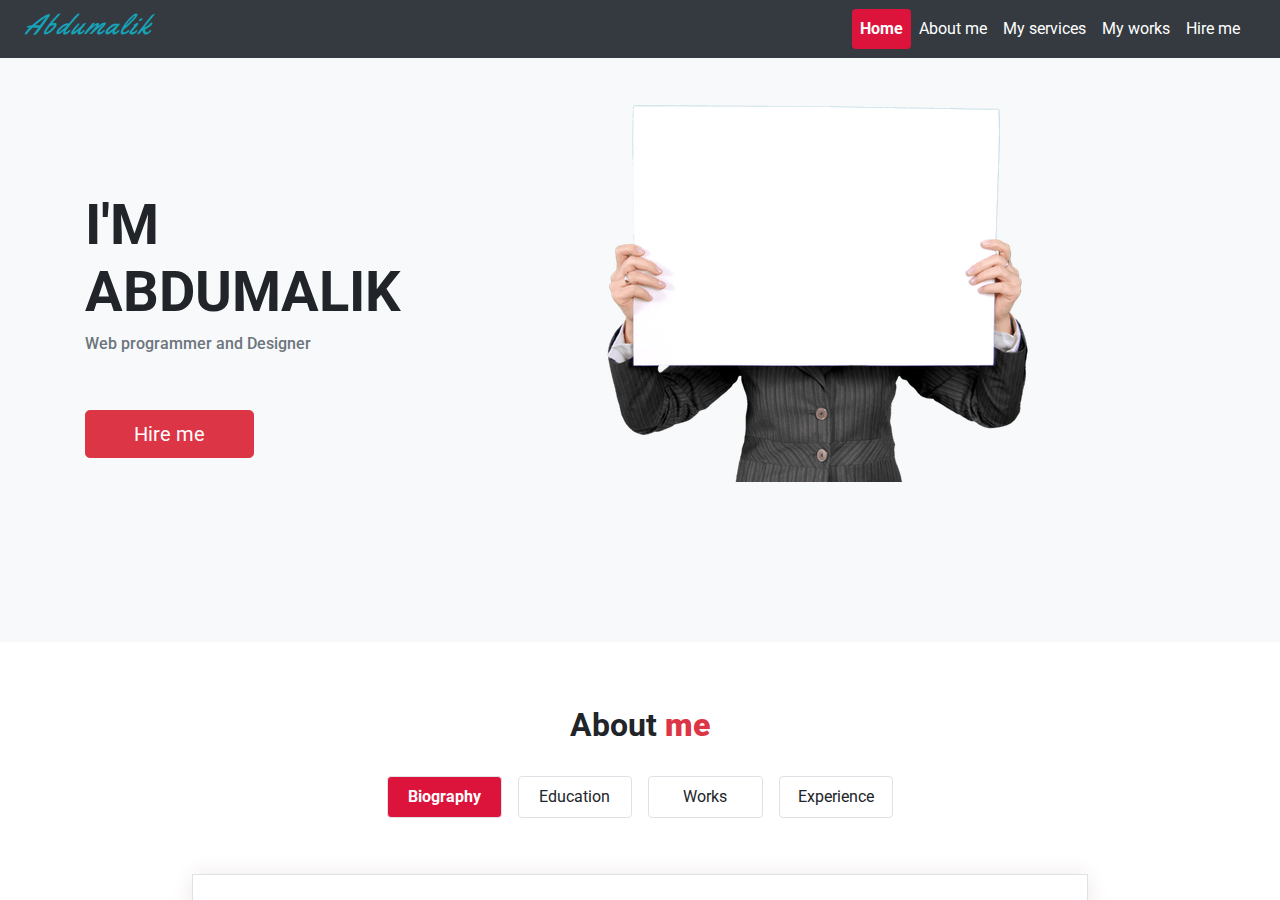
==== boots7/index.html @ 89ead4c4 "copy portfolio" ====
<!DOCTYPE html>
<html>
<head>
	<meta charset="UTF-8">
	<meta http-equiv="X-UA-Compatible" content="ie=edge">
	<title>Bootstrap</title>
	<meta name="viewport" content="width=device-width, initial-scale=1">
	<link rel="stylesheet" type="text/css" href="../bootstrap/css/bootstrap.css">
	<link rel="stylesheet" type="text/css" href="../bootstrap/css/bootstrap.css">
	<link rel="stylesheet" href="https://use.fontawesome.com/releases/v5.6.3/css/all.css" integrity="sha384-UHRtZLI+pbxtHCWp1t77Bi1L4ZtiqrqD80Kn4Z8NTSRyMA2Fd33n5dQ8lWUE00s/" crossorigin="anonymous">
	<link href="https://fonts.googleapis.com/css?family=Abril+Fatface|Roboto|Yellowtail" rel="stylesheet">
	<link rel="stylesheet" type="text/css" href="css/style.css">
</head>
<body>
	<header class="bg-dark fixed-top">
		<nav class="navbar navbar-expand-md">
			<h3 class="mx-2 font-italic text-info">Abdumalik</h3>
			<button class="navbar-toggler display-1 font-bold text-white" data-target="#nav" data-toggle="collapse"><i class="fas fa-bars"></i></button>
			<div class="collapse navbar-collapse justify-content-end" id="nav">
				<div class="navbar-nav">
					<ul class="navbar-nav nav-pills list-unstyled text-center mx-3" id="main">
						<li class="nav-item"><a href="#hero" class="nav-link text-white">Home</a></li>
						<li class="nav-item"><a href="#about" class="nav-link text-white">About me</a></li>
						<li class="nav-item"><a href="#services" class="nav-link text-white">My services</a></li>
						<li class="nav-item"><a href="#work" class="nav-link text-white">My works</a></li>			
						<li class="nav-item"><a href="#foot" class="nav-link text-white">Hire me</a></li>		
					</ul>
				
			
			
		</nav>
	</header>
	<main data-spy="scroll" data-target="#main" data-offset="100">
		<section id="hero" class="pt-5 bg-light">
			<div class="container">
				<div class="row">
					<div class="col-md-5 text-center text-md-left pt-5">
						
						<div class="my-5 py-5">
							<h2 class="display-4 font-weight-bold text-uppercase">
								I'm <br>
								Abdumalik
							</h2>
							<h6 class="text-muted">
								Web programmer and Designer
							</h6>
							<button class="btn btn-lg btn-danger px-5 mt-5" data-toggle="modal" data-target="#hire">Hire me</button>
							<ul class="list-unstyled list-inline text-muted mt-5">
								<li class="list-inline-item pr-2 text-danger"><b><i class="fab fa-facebook-f"></i></b></li>
								<li class="list-inline-item pr-2"><i class="fab fa-twitter"></i></li>
								<li class="list-inline-item pr-2"><i class="fab fa-google-plus-g"></i></li>
								<li class="list-inline-item pr-2"><i class="fab fa-invision"></i></li>
							</ul>						
						</div>
					</div>
					<div class="col-12 col-md-7 pt-5">

						<img src="../img/info.jpg" class="img-fluid">
					</div>	
				</div>
			</div>
		</section>
		<section id="about" class="pt-3 mb-5">		
			<div class="container p-5">
				<h2 class="text-center font-weight-bold mb-4">About <b class="text-danger"> me</b></h2>
				<div class="m-auto w-50">
					<ul class="nav nav-pills nav-justified list-unstyled">
						<li class="nav-item">
							<a href="#biography" data-toggle="tab" class="nav-link btn border m-2 active">Biography</a>
						</li>
						<li class="nav-item">
							<a href="#education" data-toggle="tab" class="nav-link btn border m-2">Education</a>
						</li>
						<li class="nav-item">
							<a href="#works" data-toggle="tab" class="nav-link btn border m-2">Works</a>
						</li>
						<li class="nav-item">
							<a href="#experience" data-toggle="tab" class="nav-link btn border m-2">Experience</a>
						</li>
					</ul>
				</div>
			</div>
			<div class="border p-5 text-center m-auto" id="area">
				<div class="tab-content">
					<div class="tab-pane fade show active" id="biography">
						<b>Date of birth: </b><i> 1995 08 19</i><br>
						<b>School: </b><i> 2002-2011 years</i><br>
						<b>College: </b><i> 2011-2014 years</i><br>
						<b>and so on...</b><i> educational institutions</i>
					</div>
					<div class="tab-pane fade" id="education">
						The training period is a few stages: These are...
					</div>
					<div class="tab-pane fade" id="works">
						This portfolio, which is currently being prepared, was prepared during the training period, and this is the first case of the portfolio
					</div>
					<div class="tab-pane fade" id="experience">
						(21 01 2019): did not participate in any practical projects.........
					</div>
				</div>
			</div>		
		</section>
		<section id="services" class="pt-5">
			<div class="container">
				<h2 class="font-weight-bold mb-4">My <b class="text-danger">services</b></h2>
				<div class="row">
					<div class="col-md-4 col-12">
						<h3 class="font-weight-bold mt-5">Web Design</h3>
						<p class="mt-3 text-muted">Designing Website is my passion. I always love to do he thing where i got energy. In the Designing field i feel relax</p>
					</div>
					<div class="col-md-4 col-12">
						<h3 class="font-weight-bold mt-5">UX Research</h3>
						<p class="mt-3 text-muted">Designing Website is my passion. I always love to do he thing where i got energy. In the Designing field i feel relax</p>
					</div>
					<div class="col-md-4 col-12">
						<h3 class="font-weight-bold mt-5">Branding</h3>
						<p class="mt-3 text-muted">Designing Website is my passion. I always love to do he thing where i got energy. In the Designing field i feel relax</p>
					</div>
				</div>
			</div>		
		</section>
		<section id="work" class="p-5 mt-5">
			<div class="container text-left text-md-center">
				<h2 class="font-weight-bold mt-5">Check my <b class="text-danger">works</b></h2>
				<div class="row m-5">
					<div class="col-sm-4"><img src="../img/img1.jpg" class="img-fluid img-thumbnail"></div>
					<div class="col-sm-4"><img src="../img/for.jpg" class="img-fluid img-thumbnail"></div>
					<div class="col-sm-4"><img src="../img/imgg.jpg" class="img-fluid img-thumbnail"></div>
				</div>
			</div>
		</section>
		<section class="p-5" id="mal">
			<div class="container">
				<div class="m-auto w-md-50 p-1 p-md-3" id="fikr">
					<div class="m-2">
						<ul class="nav nav-pills list-unstyled">
							<li class="nav-item">
								<a href="#an1" data-toggle="tab" class="nav-link btn border m-1 active"></a>
							</li>
							<li class="nav-item">
								<a href="#an2" data-toggle="tab" class="nav-link btn border m-1"></a>
							</li>
							<li class="nav-item">
								<a href="#an3" data-toggle="tab" class="nav-link btn border m-1"></a>
							</li>					
						</ul>
					</div>
					<div class="tab-content">
						<div class="tab-pane fade show active" id="an1">
							<p class="lead text-dark pt-md-5">It is along established fact that a reader will be distracted by the content of a page when looking at its layout. The point of using Lorem</p>
							<h4 class="pt-md-5"><b>A G</b></h4>
							<h5 class="text-muted">Web developer</h5>
						</div>
						<div class="tab-pane fade" id="an2">
							<p class="lead text-dark pt-md-5">Designing Website is my passion. I always love to do he thing where i got energy. In the Designing field i feel relax</p>
							<h4 class="pt-md-5"><b>Development academy</b></h4>
							<h5 class="text-muted">Web developers</h5>
						</div>
						<div class="tab-pane fade" id="an3">
							<p class="lead text-dark pt-md-5">It is along established fact that a reader will be distracted by the content of a page when looking at its layout. The point of using Lorem</p>
							<h4 class="pt-md-5"><b>F.S.D</b></h4>
							<h5 class="text-muted">Web developers</h5>
						</div>
					</div>		
				</div>
			</div>
		</section>
		<section class="p-5 bg-mute" id="foot">
			<div class="container bg-white text-center p-3" id="mail">
				<h2 class="text-center mb-5">Talk to <span class="text-danger">me</span></h2>
				<div class="row">
					<form action="#" method="post" class="offset-sm-2 offset-lg-3 col-lg-6 col-sm-8">
						<div class="input-group mb-3">
							<div class="input-group-prepend">
								<div class="input-group-text">
									<i class="fas fa-user"></i>
								</div>
							</div>
							<input type="text" name="text" class="form-control" placeholder="Your Name">
						</div>
						<div class="input-group mb-3">
							<div class="input-group-prepend">
								<div class="input-group-text">@</div>
							</div>
							<input type="email" name="mail" class="form-control" placeholder="Your email">
						</div>
						<div class="form-group">
							<textarea class="form-control" rows="5" name="message" placeholder="Type your message ✏ "></textarea>
						</div>			
						<div class="text-center">
							<button class="btn btn-danger mt-3 px-5">Contact Me</button>
						</div>
					</form>
				</div>
			</div>
			<div class="container mt-4">
				<div class="row">
					<div class="col-md-5 text-center text-md-left">
						<h3 class="mb-3 font-italic text-warning">
							Abdumalik
						</h3>
						<h6 class="text-muted">&copy;Copyrights@2019 SYEDRAJU reserved</h6>
					</div>			
					<div class="col-md-7 text-center text-md-right">
						<ul class="list-unstyled list-inline text-muted mt-5">
								<li class="list-inline-item pr-2 text-danger"><b><i class="fab fa-facebook-f"></i></b></li>
								<li class="list-inline-item pr-2"><i class="fab fa-twitter"></i></li>
								<li class="list-inline-item pr-2"><i class="fab fa-google-plus-g"></i></li>
								<li class="list-inline-item pr-2"><i class="fab fa-invision"></i></li>
							</ul>
				</div>		
			</div>
		</section>		
	</main>
	<div id="hire" class="modal text-dark">
				<div class="modal-dialog">
					<div class="modal-content">
						<div class="modal-header">
							<h3 class="modal-title">Men bilan bog'lanish</h3>
							<button class="close" data-dismiss="modal">X</button>
						</div>
						<div class="modal-body">
							<div class="row">
								<form action="#" method="post" class="offset-2 offset-lg-2 col-lg-8 col-8">
									<div class="input-group mb-3">
										<div class="input-group-prepend">
											<div class="input-group-text">
												<i class="fas fa-user"></i>
											</div>
										</div>
										<input type="text" name="text" class="form-control" placeholder="Your Name">
									</div>
									<div class="input-group mb-3">
										<div class="input-group-prepend">
											<div class="input-group-text">@</div>
										</div>
											<input type="email" name="mail" class="form-control" placeholder="Your email">
									</div>
									<div class="form-group">
										<textarea class="form-control" rows="5" name="message" placeholder="Type your message ✏ "></textarea>
									</div>			
									<div class="text-center">
										<button class="btn btn-danger mt-3 px-5">Contact Me</button>
									</div>
								</form>
							</div>
						</div>
						<div class="modal-footer">
							Ko'rishguncha
						</div>
					</div>
				</div>
			</div>

	<script src="jquery.js"></script>
	<script src="popper.js"></script>
	<script src="../bootstrap/js/bootstrap.min.js"></script>
	<script src="main.js"></script>
</body>
</html>
---- boots7/css/style.css ----
header h3, .fon h3 {
	letter-spacing: 3px;
	font-family: 'Yellowtail', cursive;
}
main {
	overflow-y: scroll;
	height: 100vh;
}
#hero .fab {
	cursor: pointer;
}
#area {
	width: 70%;
	height: 300px;
	overflow: hidden;
	box-shadow: 0px 0px 20px  #efe8e8;
}
ul li .fab {
	font-size: 22px;
}
#fikr {

	height: 350px;
	overflow: hidden;
	box-shadow: 0px 0px 20px  #efe8e8; 
}
.fikr {
	width: 50px;
	height: 10px;
	background: #000;
}
#mail {
	box-shadow: 0px 0px 20px  #efe8e8; 
}

.nav-pills .nav-link.active, .nav-pills .show > .nav-link {
    color: #fff !important;
    font-weight: bold;
    background-color: crimson;
}
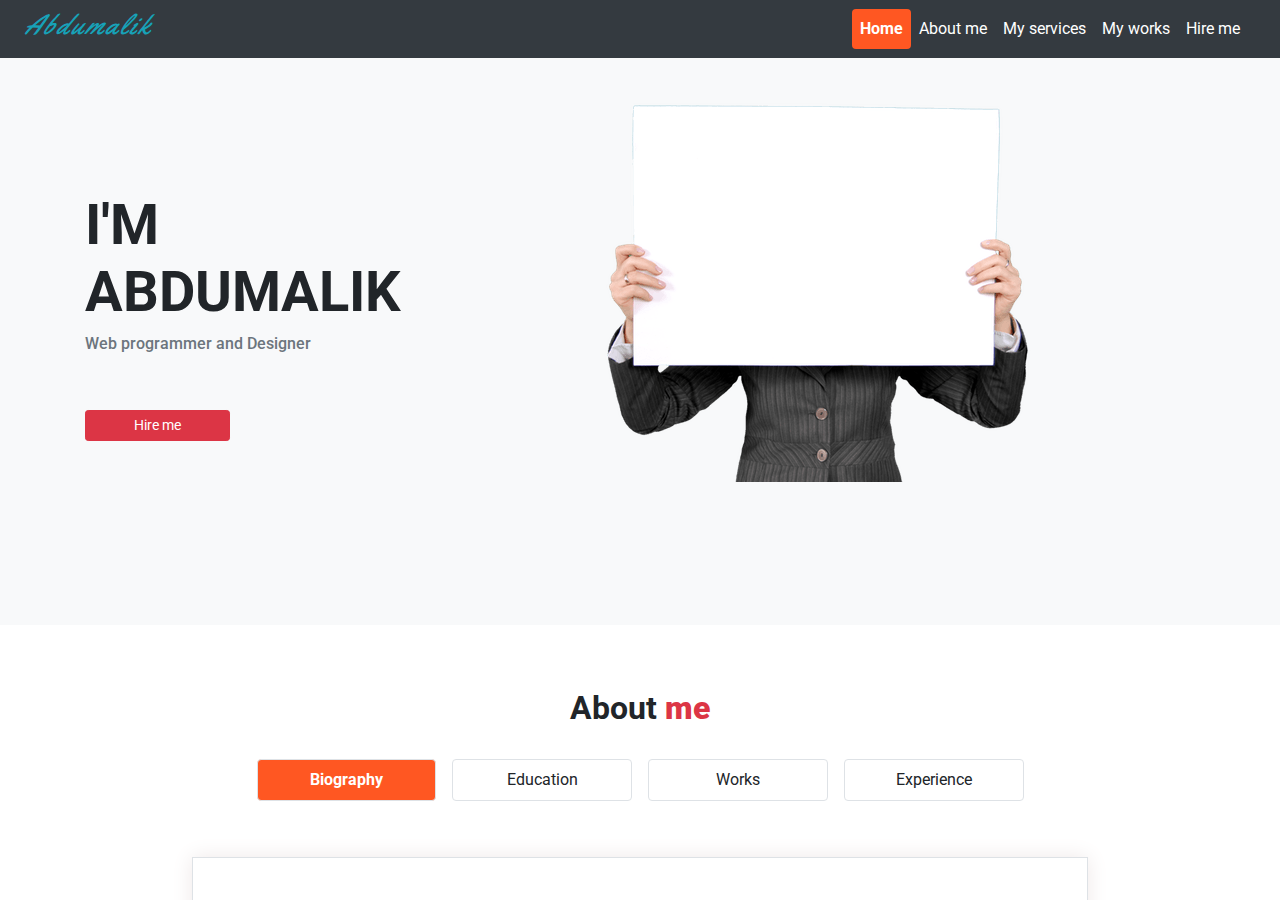
==== commit 6103c832: "kamchiliklar ustida to'liq" ====
--- a/boots7/index.html
+++ b/boots7/index.html
@@ -3,7 +3,7 @@
 <head>
 	<meta charset="UTF-8">
 	<meta http-equiv="X-UA-Compatible" content="ie=edge">
-	<title>Bootstrap</title>
+	<title>Bootstarda bajarilgan</title>
 	<meta name="viewport" content="width=device-width, initial-scale=1">
 	<link rel="stylesheet" type="text/css" href="../bootstrap/css/bootstrap.css">
 	<link rel="stylesheet" type="text/css" href="../bootstrap/css/bootstrap.css">
@@ -37,14 +37,15 @@
 					<div class="col-md-5 text-center text-md-left pt-5">
 						
 						<div class="my-5 py-5">
-							<h2 class="display-4 font-weight-bold text-uppercase">
+							<h2 class="display-4 font-weight-bold text-uppercase" id="min">
 								I'm <br>
 								Abdumalik
 							</h2>
 							<h6 class="text-muted">
 								Web programmer and Designer
 							</h6>
-							<button class="btn btn-lg btn-danger px-5 mt-5" data-toggle="modal" data-target="#hire">Hire me</button>
+							<button class="btn btn-sm btn-sm-lg btn-danger px-1 px-sm-5 mt-5" data-toggle="modal" data-target="#hire" id="mini">Hire me</button>
+							<div id="minW"><a href="https://t.me/abdumalik995">For Telegram</a></div>
 							<ul class="list-unstyled list-inline text-muted mt-5">
 								<li class="list-inline-item pr-2 text-danger"><b><i class="fab fa-facebook-f"></i></b></li>
 								<li class="list-inline-item pr-2"><i class="fab fa-twitter"></i></li>
@@ -61,9 +62,9 @@
 			</div>
 		</section>
 		<section id="about" class="pt-3 mb-5">		
-			<div class="container p-5">
+			<div class="container p-5 text-center">
 				<h2 class="text-center font-weight-bold mb-4">About <b class="text-danger"> me</b></h2>
-				<div class="m-auto w-50">
+				<div class="m-auto w-75 w-sm-50">
 					<ul class="nav nav-pills nav-justified list-unstyled">
 						<li class="nav-item">
 							<a href="#biography" data-toggle="tab" class="nav-link btn border m-2 active">Biography</a>
@@ -80,7 +81,7 @@
 					</ul>
 				</div>
 			</div>
-			<div class="border p-5 text-center m-auto" id="area">
+			<div class="border p-2 p-sm-5 text-center m-auto" id="area">
 				<div class="tab-content">
 					<div class="tab-pane fade show active" id="biography">
 						<b>Date of birth: </b><i> 1995 08 19</i><br>
@@ -95,7 +96,7 @@
 						This portfolio, which is currently being prepared, was prepared during the training period, and this is the first case of the portfolio
 					</div>
 					<div class="tab-pane fade" id="experience">
-						(21 01 2019): did not participate in any practical projects.........
+						10 01 2019): I have not yet participated in any major project...
 					</div>
 				</div>
 			</div>		
@@ -110,11 +111,11 @@
 					</div>
 					<div class="col-md-4 col-12">
 						<h3 class="font-weight-bold mt-5">UX Research</h3>
-						<p class="mt-3 text-muted">Designing Website is my passion. I always love to do he thing where i got energy. In the Designing field i feel relax</p>
+						<p class="mt-3 text-muted">I started to explore the programming industry and this is my first portfolios, and I think I'm achieving high results in this field</p>
 					</div>
 					<div class="col-md-4 col-12">
 						<h3 class="font-weight-bold mt-5">Branding</h3>
-						<p class="mt-3 text-muted">Designing Website is my passion. I always love to do he thing where i got energy. In the Designing field i feel relax</p>
+						<p class="mt-3 text-muted">And, of course, I hope to contribute to the creation of several new brands in the programming sector.</p>
 					</div>
 				</div>
 			</div>		
@@ -129,7 +130,7 @@
 				</div>
 			</div>
 		</section>
-		<section class="p-5" id="mal">
+		<section class="p-1 p-sm-5" id="mal">
 			<div class="container">
 				<div class="m-auto w-md-50 p-1 p-md-3" id="fikr">
 					<div class="m-2">
@@ -147,19 +148,19 @@
 					</div>
 					<div class="tab-content">
 						<div class="tab-pane fade show active" id="an1">
-							<p class="lead text-dark pt-md-5">It is along established fact that a reader will be distracted by the content of a page when looking at its layout. The point of using Lorem</p>
+							<p class="lead text-dark pt-md-5">I'm all positive about this programmer. I think this friend will achieve good results in programming.</p>
 							<h4 class="pt-md-5"><b>A G</b></h4>
 							<h5 class="text-muted">Web developer</h5>
 						</div>
 						<div class="tab-pane fade" id="an2">
-							<p class="lead text-dark pt-md-5">Designing Website is my passion. I always love to do he thing where i got energy. In the Designing field i feel relax</p>
+							<p class="lead text-dark pt-md-5">He is a distinguished student among our students, and has always been a good student in his studies</p>
 							<h4 class="pt-md-5"><b>Development academy</b></h4>
 							<h5 class="text-muted">Web developers</h5>
 						</div>
 						<div class="tab-pane fade" id="an3">
-							<p class="lead text-dark pt-md-5">It is along established fact that a reader will be distracted by the content of a page when looking at its layout. The point of using Lorem</p>
-							<h4 class="pt-md-5"><b>F.S.D</b></h4>
-							<h5 class="text-muted">Web developers</h5>
+							<p class="lead text-dark pt-md-5">A good reader is a person who has a well-educated student. Desirable in programming, diligent.</p>
+							<h4 class="pt-md-5"><b>F D</b></h4>
+							<h5 class="text-muted">Web developer</h5>
 						</div>
 					</div>		
 				</div>
@@ -169,7 +170,7 @@
 			<div class="container bg-white text-center p-3" id="mail">
 				<h2 class="text-center mb-5">Talk to <span class="text-danger">me</span></h2>
 				<div class="row">
-					<form action="#" method="post" class="offset-sm-2 offset-lg-3 col-lg-6 col-sm-8">
+					<form action="mailto:abdumalik.botirov.95@mail.ru" method="POST" class="offset-sm-2 offset-lg-3 col-lg-6 col-sm-8">
 						<div class="input-group mb-3">
 							<div class="input-group-prepend">
 								<div class="input-group-text">
@@ -188,7 +189,7 @@
 							<textarea class="form-control" rows="5" name="message" placeholder="Type your message ✏ "></textarea>
 						</div>			
 						<div class="text-center">
-							<button class="btn btn-danger mt-3 px-5">Contact Me</button>
+							<button class="btn btn-danger mt-3 px-1 px-sm-5">Contact Me</button>
 						</div>
 					</form>
 				</div>
@@ -199,7 +200,7 @@
 						<h3 class="mb-3 font-italic text-warning">
 							Abdumalik
 						</h3>
-						<h6 class="text-muted">&copy;Copyrights@2019 SYEDRAJU reserved</h6>
+						<h6 class="text-muted">&copy;Copyrights@2019 Uzbekistan</h6>
 					</div>			
 					<div class="col-md-7 text-center text-md-right">
 						<ul class="list-unstyled list-inline text-muted mt-5">
--- a/boots7/css/style.css
+++ b/boots7/css/style.css
@@ -1,40 +1,78 @@
 header h3, .fon h3 {
-	letter-spacing: 3px;
-	font-family: 'Yellowtail', cursive;
+    letter-spacing: 3px;
+    font-family: 'Yellowtail', cursive;
 }
 main {
-	overflow-y: scroll;
-	height: 100vh;
+    overflow-y: scroll;
+    height: 100vh;
+}
+#minW {
+    margin: auto;
+    margin-top: 15px;
+    width: 150px;
+    height: 35px;
+    line-height: 35px;
+    border: none;
+    border-radius: 3px;
+    font-weight: bolder;
+    box-shadow: 5px 5px 10px #ccc;
+    background: #4caf50;
+    display: none;
+}
+#minW a {
+    text-decoration: none;
+    color: #fff;
 }
 #hero .fab {
-	cursor: pointer;
+    cursor: pointer;
 }
 #area {
-	width: 70%;
-	height: 300px;
-	overflow: hidden;
-	box-shadow: 0px 0px 20px  #efe8e8;
+    width: 70%;
+    height: 300px;
+    overflow: hidden;
+    box-shadow: 0px 0px 20px #efe8e8;
 }
 ul li .fab {
-	font-size: 22px;
+    font-size: 22px;
 }
 #fikr {
-
-	height: 350px;
-	overflow: hidden;
-	box-shadow: 0px 0px 20px  #efe8e8; 
+    height: 350px;
+    overflow: hidden;
+    box-shadow: 0px 0px 20px #efe8e8;
 }
 .fikr {
-	width: 50px;
-	height: 10px;
-	background: #000;
+    width: 50px;
+    height: 10px;
+    background: #000;
 }
 #mail {
-	box-shadow: 0px 0px 20px  #efe8e8; 
+    box-shadow: 0px 0px 20px #efe8e8;
 }
-
-.nav-pills .nav-link.active, .nav-pills .show > .nav-link {
+.nav-pills .nav-link.active, .nav-pills .show>.nav-link {
     color: #fff !important;
     font-weight: bold;
-    background-color: crimson;
+    background-color: #ff5722;
+}
+/*Mobilniy started here*/
+
+@media screen and (max-width: 375px) {
+    nav {
+        padding: 5px 0 5px 0 !important;
+    }
+    nav h3 {
+        font-size: 20px;
+    }
+    #min {
+        font-size: 35px;
+    }
+    #mini {
+        width: 150px;
+        height: 35px;
+    }
+    #minW {
+    	display: block;
+    }
+    #area {
+        width: 90%;
+    }
 }